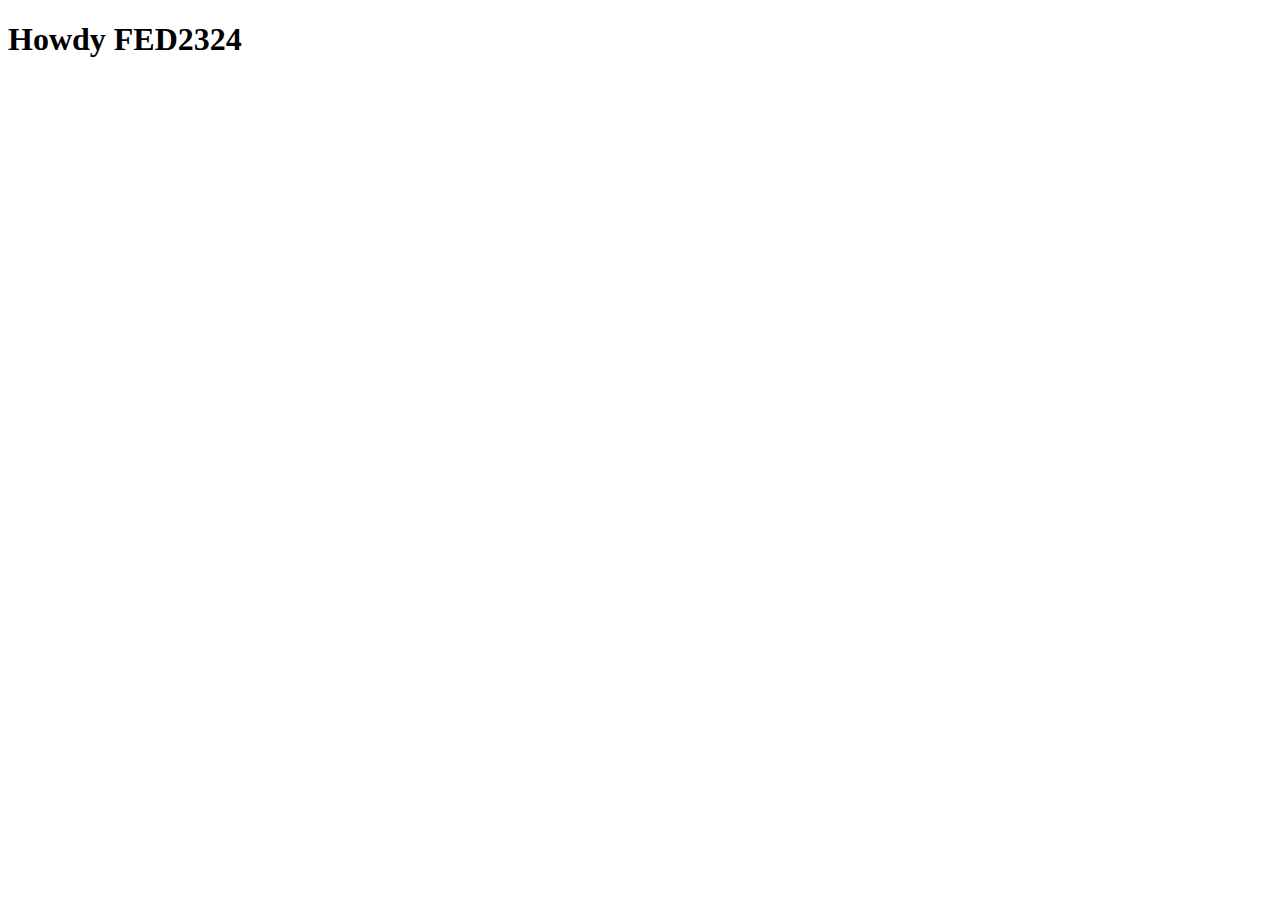
==== index.html @ 2dc7fefd "Add files via upload" ====
<!doctype html>
<html lang="nl">
	
<head>
	<meta charset="UTF-8">
	<meta name="author" content="jouw naam">
	<meta name="viewport" content="width=device-width, initial-scale=1">
	
	<title>Howdy FED2324</title>
	
	<link href="styles/style.css" rel="stylesheet">
	<link rel="icon" type="image/svg+xml" href="images/favicon.svg">
</head>

<body>
	<h1>Howdy FED2324</h1>

	<script defer src="scripts/script.js"></script>
</body>
	
</html>
---- styles/style.css ----
/**************/
/* CSS REMEDY */
/**************/
*, *::after, *::before {
  box-sizing:border-box;  
}






/*********************/
/* CUSTOM PROPERTIES */
/*********************/
:root {
	/* startje */
	--color-text:#111;
	--color-background:#eee;
}





/****************/
/* JOUW STYLING */
/****************/

/* jouw code */
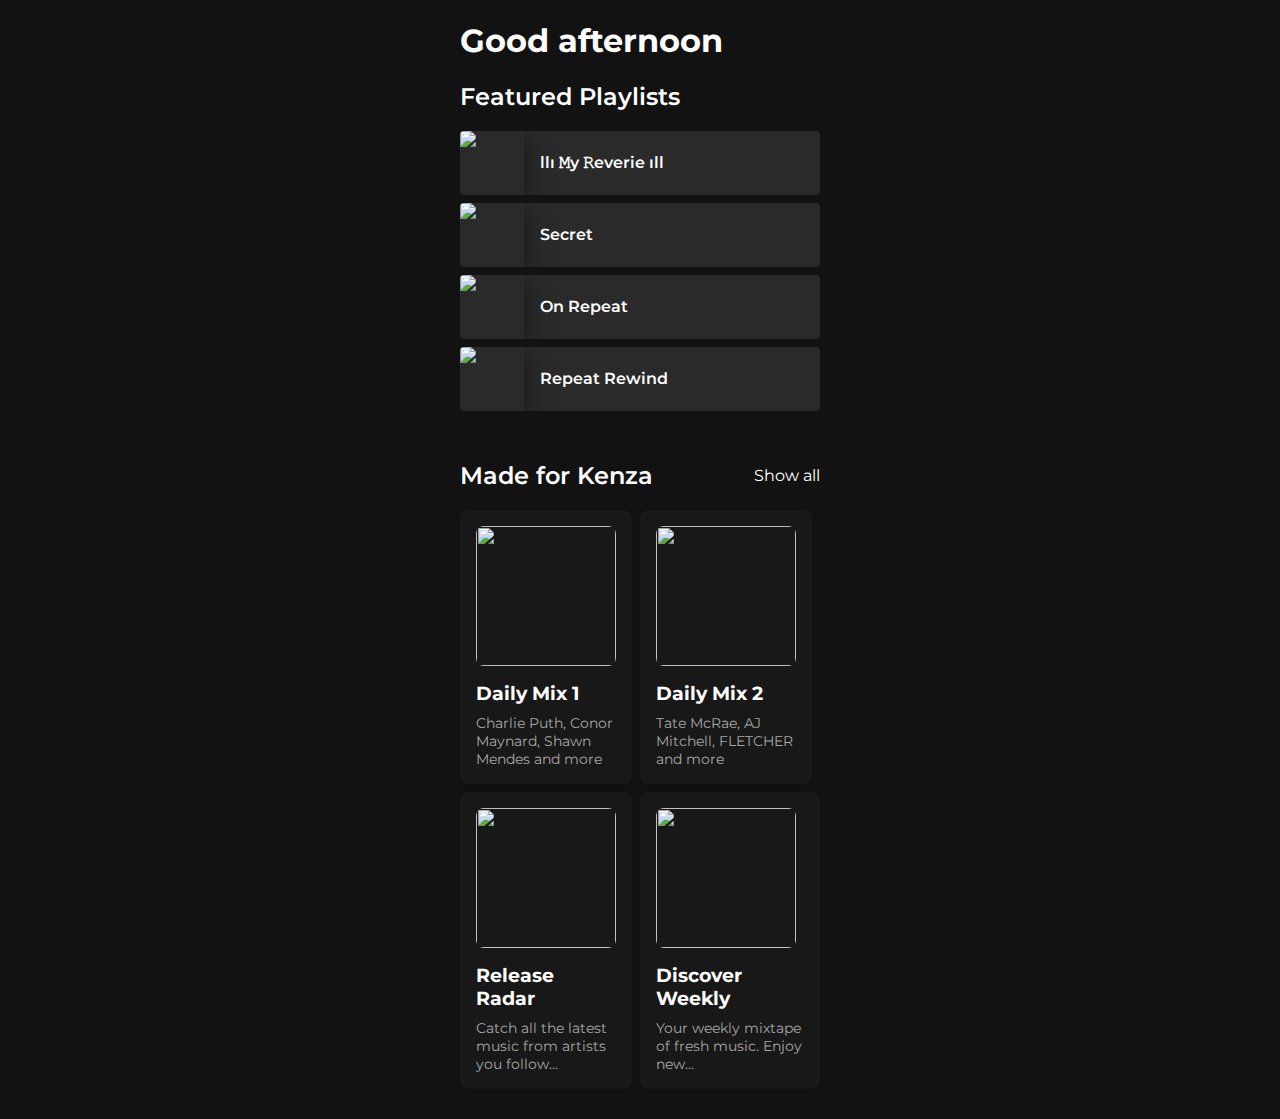
==== commit e3f506e0: "Fri 6 Oct" ====
--- a/index.html
+++ b/index.html
@@ -3,19 +3,137 @@
 	
 <head>
 	<meta charset="UTF-8">
-	<meta name="author" content="jouw naam">
+	<meta name="author" content="Kenza">
 	<meta name="viewport" content="width=device-width, initial-scale=1">
-	
-	<title>Howdy FED2324</title>
+    <link href="https://fonts.googleapis.com/css2?family=Montserrat:wght@100;200;300;400;500;600;700;800;900&display=swap" rel="stylesheet">
+	<title>FED Website</title>
 	
 	<link href="styles/style.css" rel="stylesheet">
 	<link rel="icon" type="image/svg+xml" href="images/favicon.svg">
 </head>
 
 <body>
-	<h1>Howdy FED2324</h1>
-
-	<script defer src="scripts/script.js"></script>
+	<header>
+        <h1 id="greeting"></h1>
+    </header>
+    <main>
+        <!-- Featured Playlist -->
+        <section>
+            <h2>Featured Playlists</h2>
+            <ul>
+                <li>
+                    <a href="playlist.html">
+                        <div>
+                            <img src="https://i.scdn.co/image/ab67706c0000da844e79b027635451a85fe995e9">
+                        </div>
+                    <p>llı 𝙼y 𝚁everie ıll</p>
+                    </a>
+                    <button class="play-button" type="button">
+                        <svg role="img" height="24" width="24" aria-hidden="true" viewBox="0 0 24 24" data-encore-id="icon" class="Svg-sc-ytk21e-0 haNxPq"><path d="m7.05 3.606 13.49 7.788a.7.7 0 0 1 0 1.212L7.05 20.394A.7.7 0 0 1 6 19.788V4.212a.7.7 0 0 1 1.05-.606z"></path></svg>
+                    </button>
+                </li>
+                <li>
+                    <a href="playlist.html">
+                        <div>
+                            <img src="https://i.scdn.co/image/ab67616d00001e022ff09c6958375672281b635f">
+                        </div>
+                    <p>Secret</p>
+                    </a>
+                    <button class="play-button">
+                        <svg role="img" height="24" width="24" aria-hidden="true" viewBox="0 0 24 24" data-encore-id="icon" class="Svg-sc-ytk21e-0 haNxPq"><path d="m7.05 3.606 13.49 7.788a.7.7 0 0 1 0 1.212L7.05 20.394A.7.7 0 0 1 6 19.788V4.212a.7.7 0 0 1 1.05-.606z"></path></svg>
+                    </button>
+                </li>
+                <li>
+                    <a href="playlist.html">
+                        <div>
+                            <img src="https://daily-mix.scdn.co/covers/on_repeat/PZN_On_Repeat2_DEFAULT-en.jpg">
+                        </div>
+                    <p>On Repeat</p>
+                    </a>
+                    <button class="play-button">
+                        <svg role="img" height="24" width="24" aria-hidden="true" viewBox="0 0 24 24" data-encore-id="icon" class="Svg-sc-ytk21e-0 haNxPq"><path d="m7.05 3.606 13.49 7.788a.7.7 0 0 1 0 1.212L7.05 20.394A.7.7 0 0 1 6 19.788V4.212a.7.7 0 0 1 1.05-.606z"></path></svg>
+                    </button>
+                </li>
+                <li>
+                    <a href="playlist.html">
+                        <div>
+                            <img src="https://daily-mix.scdn.co/covers/backtracks/PZN_Repeat_Rewind2_DEFAULT-en.jpg">
+                        </div>
+                    <p>Repeat Rewind</p>
+                    </a>
+                    <button class="play-button">
+                        <svg role="img" height="24" width="24" aria-hidden="true" viewBox="0 0 24 24" data-encore-id="icon" class="Svg-sc-ytk21e-0 haNxPq"><path d="m7.05 3.606 13.49 7.788a.7.7 0 0 1 0 1.212L7.05 20.394A.7.7 0 0 1 6 19.788V4.212a.7.7 0 0 1 1.05-.606z"></path></svg>
+                    </button>
+                </li>
+            </ul>
+        </section>
+        <section>
+            <div>
+                <h2><a href="playlist.html">Made for Kenza</a></h2>
+                <p><a href="playlist.html">Show all</a></p>
+            </div>
+            <div>
+                <div>
+                    <article>
+                        <img src="https://dailymix-images.scdn.co/v2/img/ab6761610000e5ebf83823555da55fd07555fbd0/1/en/default">
+                        <h3>Daily Mix 1</h3>
+                        <p>Charlie Puth, Conor Maynard, Shawn Mendes and more</p>
+                    </article>
+                </div>
+                <div>
+                    <article>
+                        <img src="https://dailymix-images.scdn.co/v2/img/ab6761610000e5eb02a20af054720884e7ed4352/2/en/default">
+                        <h3>Daily Mix 2</h3>
+                        <p>Tate McRae, AJ Mitchell, FLETCHER and more</p>
+                    </article>
+                </div>
+                <div>
+                    <article>
+                        <img src="https://newjams-images.scdn.co/image/ab67647800003f8a/dt/v3/release-radar/ab6761610000e5eb0891cdebc4c8c7bda022a8c9/en">
+                        <h3>Release Radar</h3>
+                        <p>Catch all the latest music from artists you follow...</p>
+                    </article>
+                </div>
+                <div>
+                    <article>
+                        <img src="https://newjams-images.scdn.co/image/ab676477000033ad/dt/v3/discover-weekly/47CXiABmh1uI4So64vCt_WvVjt1uNkFtWdql9SVFCTzHNoaVv94Xd_OQAGGwx6BEptgi_ICf3HytSC9neQslgnuGO8MXbZxwsDR2TAlu-7E=/OTU6ODM6NTBUNDEtMDEtMw==">
+                        <h3>Discover Weekly</h3>
+                        <p>Your weekly mixtape of fresh music. Enjoy new...</p>
+                    </article>
+                </div>
+            </div>
+        </section>
+        <section>
+            
+        </section>
+        <!-- <section>
+            <h2>Email Verification</h2>
+            <p>Enter your email address to verify your account.</p>
+            <form>
+                <label name="E-mail" type="e-mail">E-mail</label>
+                <input placeholder="E-mail">
+                <button type="submit">Verify</button>
+            </form>
+        </section> -->
+        
+    </main>
+    <footer>
+        <!-- <section>
+            <img src="https://i.scdn.co/image/ab67616d00001e022ff09c6958375672281b635f">
+        </section> -->
+        <!-- <nav>
+            <ul>
+                <li>
+                    <a href="index.html" target="_self">
+                        <svg role="img" height="24" width="24" aria-hidden="true" class="Svg-sc-ytk21e-0 haNxPq home-active-icon" viewBox="0 0 24 24" data-encore-id="icon"><path d="M13.5 1.515a3 3 0 0 0-3 0L3 5.845a2 2 0 0 0-1 1.732V21a1 1 0 0 0 1 1h6a1 1 0 0 0 1-1v-6h4v6a1 1 0 0 0 1 1h6a1 1 0 0 0 1-1V7.577a2 2 0 0 0-1-1.732l-7.5-4.33z"></path></svg>
+                        <p>Home</p>
+                    </a>
+                </li>
+                <li></li>
+                <li></li>
+            </ul>
+        </nav> -->
+    </footer>
+    <script src="scripts/script.js"></script>
 </body>
-	
 </html>
--- a/styles/style.css
+++ b/styles/style.css
@@ -2,30 +2,230 @@
 /* CSS REMEDY */
 /**************/
 *, *::after, *::before {
-  box-sizing:border-box;  
-}
-
-
-
-
-
+    box-sizing:border-box;  
+}
 
 /*********************/
 /* CUSTOM PROPERTIES */
 /*********************/
+@media (prefers-color-scheme:light) {
 :root {
 	/* startje */
-	--color-text:#111;
-	--color-background:#eee;
-}
-
-
-
-
+	--color-text:#00000;
+	--color-subtext: #b3b3b3;
+	--background-base: #ececec;
+	--color-selection-1: #2c2b2b;
+	--color-selection-2: #171717;
+    --color-green: #1ed760;
+    --featured-list: hsla(0, 0%, 60%, 0.1);
+    --featured-list-hover: hsla(0, 0%, 42%, 0.2);
+    --block-list: #e8e7e7;
+    --block-list-hover: hsla(0, 0%, 42%, 0.2);
+    --item-size: 4em;
+    --box-shadow: 0 0.5em 1.5em rgba(0,0,0,.5);
+    }
+}
+    :root {
+	/* startje */
+	--color-text:#ffff;
+	--color-subtext: #b3b3b3;
+    --description: #a7a7a7;
+	--background-base: #121212;
+	--color-selection-1: #2c2b2b;
+	--color-selection-2: #171717;
+    --color-green: #1ed760;
+    --featured-list: hsla(0,0%,100%,.1);
+    --featured-list-hover: hsla(0,0%,100%,.2);
+    --block-list: #181818;
+    --block-list-hover: #282828;
+    --item-size: 4em;
+    --box-shadow: 0 0.5em 1.5em rgba(0,0,0,.5);
+}
 
 /****************/
 /* JOUW STYLING */
 /****************/
 
-/* jouw code */
-
+body {
+	max-width: 22.5em;
+	align-content: center;
+	background-color: var(--background-base);
+    color: var(--color-text);
+    font-family: 'Montserrat', sans-serif;
+    margin: auto;
+}
+
+h1 {
+    font-size: 2em;
+    font-weight: 700;
+}
+
+h2 {
+    font-size: 1.5em;
+    font-weight: 600;
+}
+
+p {
+    font-size: 1em;
+}
+
+main {
+	display: block;
+}
+
+ul, li {
+	list-style-type: none;
+	padding: 0;
+}
+
+a {
+	text-decoration: none;
+    color: var(--color-text);
+}
+
+section {
+    margin-bottom: 1.875em;
+}
+
+.play-button {
+    border-radius: 4em;
+    height: 4em;
+    width: 4em;
+    background-color: var(--color-green);
+    border: 0 solid transparent;
+    margin-right: 1.5em;
+    visibility: hidden;
+}
+
+li:hover .play-button{
+    visibility: visible;
+}
+
+/* =========== Featured Playlists =========== */
+section:nth-of-type(1) div:nth-of-type(1) { 
+    display: flex;
+    justify-content: space-between;
+    box-shadow: var(--box-shadow);
+}
+
+section:nth-of-type(1) ul, li {
+    display: grid;
+    grid-gap: 0.5em;
+}
+
+section:nth-of-type(1) img {
+    height: auto;
+    border-radius: 0.25em 0em 0em 0.25em;
+}
+
+section:nth-of-type(1) a {
+    display: flex;
+    align-items: center;
+    overflow: hidden; /* Zorgt ervoor dat de schaduw niet buiten het kader doorloopt */
+}
+
+section:nth-of-type(1) p {
+    padding: 0em 1em;
+    font-weight: 600;
+}
+
+section:nth-of-type(1) ul:nth-of-type(1) li {
+    background-color: var(--featured-list);
+    border-radius: 0.25em;
+    height: var(--item-size);
+    transition: background-color .3s ease; /* Voor een vloeiende ease in en out transitie wanneer je hovert (en zodat het niet in 1x uit gaat wanneer je weg hovert) */
+    display: flex;
+    align-items: center;
+    justify-content: space-between;
+}
+
+section:nth-of-type(1) ul:nth-of-type(1) li:hover {
+    background-color: var(--featured-list-hover);
+}
+
+ul:nth-of-type(1) img {
+    display: block;
+    object-fit: cover;
+    width: 100%;
+}
+
+section:nth-of-type(1) div:nth-of-type(1) {
+    height: var(--item-size);
+    width: var(--item-size);
+}
+
+/* =========== Made for User List =========== */
+
+section:nth-of-type(2) div:nth-of-type(1) {
+    display: flex;
+    width: 100%;
+    justify-content: space-between;
+    align-items: center;
+}
+
+section:nth-of-type(2) div:nth-of-type(2) img {
+    height: 8.75em;
+    width: 8.75em;
+    border-radius: 0.5em;
+    margin-bottom: 1em;
+}
+
+section:nth-of-type(2) div:nth-of-type(2) {
+    display: grid;
+    gap: 0.5em;
+    grid-template-columns: 1fr 1fr;
+}
+
+section:nth-of-type(2) article h3 {
+    margin: 0;
+    padding-bottom: 0.5em;
+}
+
+section:nth-of-type(2) article p {
+    font-size: 0.875em;
+    margin: 0;
+    font-weight: 400;
+    color: var(--description, #6a6a6a);
+}
+
+section:nth-of-type(2) div:nth-of-type(2) article {
+    background-color: var(--block-list);
+    border-radius: 0.5em;
+    box-shadow: 0 0.125em 0.25em rgba(0, 0, 0, 0.1);
+    padding: 1em;
+    height: 100%;
+    transition: background-color .3s ease; /* Voor een vloeiende ease in en out transitie wanneer je hovert (en zodat het niet in 1x uit gaat wanneer je weg hovert) */
+}
+
+section:nth-of-type(2) div:nth-of-type(2) article:hover {
+    background-color: var(--block-list-hover);
+}
+
+section:nth-of-type(2) div:nth-of-type(2) div:nth-last-of-type(1) article {
+    display: flex;
+    flex-direction: column;
+}
+
+
+/* =========== Form =========== */
+
+
+/* =========== Footer =========== */
+footer {
+    position: fixed;
+    bottom: 0;
+}
+
+footer section:nth-of-type(1) {
+    width: 100%;
+    background-color: red;
+}
+
+footer section:nth-of-type(1) img {
+    width: 2.5em;
+    height: 2.5em;
+}
+
+footer nav a{
+    fill: var(--color-text);
+}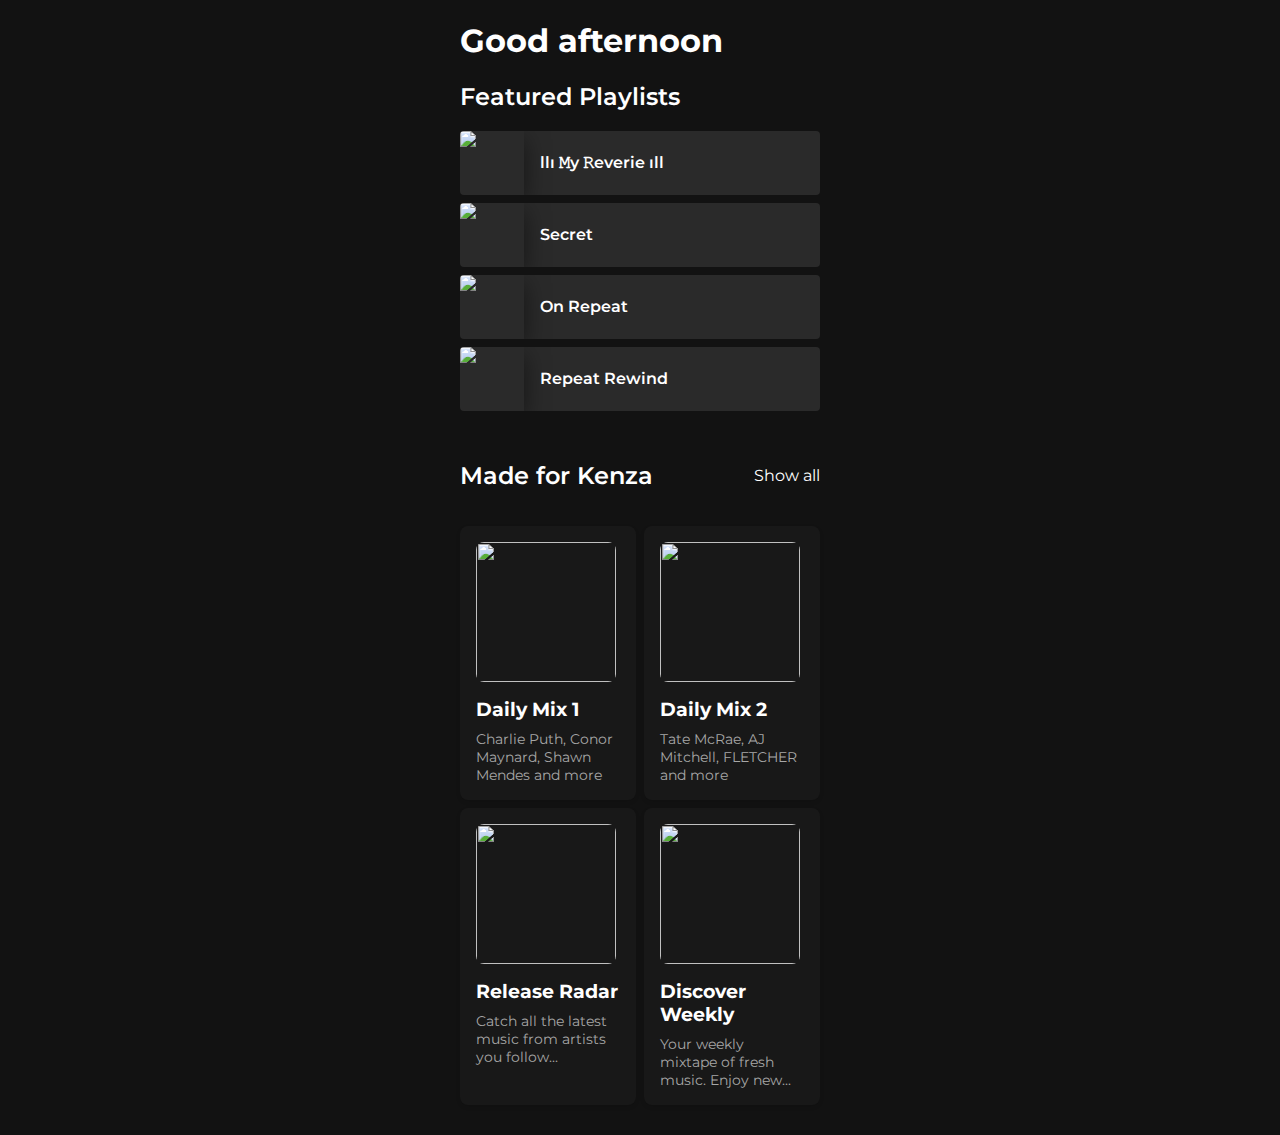
==== commit 7b025c5e: "30/10/2023" ====
--- a/index.html
+++ b/index.html
@@ -72,36 +72,36 @@
                 <h2><a href="playlist.html">Made for Kenza</a></h2>
                 <p><a href="playlist.html">Show all</a></p>
             </div>
-            <div>
-                <div>
+            <ul>
+                <li>
                     <article>
                         <img src="https://dailymix-images.scdn.co/v2/img/ab6761610000e5ebf83823555da55fd07555fbd0/1/en/default">
                         <h3>Daily Mix 1</h3>
                         <p>Charlie Puth, Conor Maynard, Shawn Mendes and more</p>
                     </article>
-                </div>
-                <div>
+                </li>
+                <li>
                     <article>
                         <img src="https://dailymix-images.scdn.co/v2/img/ab6761610000e5eb02a20af054720884e7ed4352/2/en/default">
                         <h3>Daily Mix 2</h3>
                         <p>Tate McRae, AJ Mitchell, FLETCHER and more</p>
                     </article>
-                </div>
-                <div>
+                </li>
+                <li>
                     <article>
                         <img src="https://newjams-images.scdn.co/image/ab67647800003f8a/dt/v3/release-radar/ab6761610000e5eb0891cdebc4c8c7bda022a8c9/en">
                         <h3>Release Radar</h3>
                         <p>Catch all the latest music from artists you follow...</p>
                     </article>
-                </div>
-                <div>
+                </li>
+                <li>
                     <article>
                         <img src="https://newjams-images.scdn.co/image/ab676477000033ad/dt/v3/discover-weekly/47CXiABmh1uI4So64vCt_WvVjt1uNkFtWdql9SVFCTzHNoaVv94Xd_OQAGGwx6BEptgi_ICf3HytSC9neQslgnuGO8MXbZxwsDR2TAlu-7E=/OTU6ODM6NTBUNDEtMDEtMw==">
                         <h3>Discover Weekly</h3>
                         <p>Your weekly mixtape of fresh music. Enjoy new...</p>
                     </article>
-                </div>
-            </div>
+                </li>
+            </ul>
         </section>
         <section>
             
--- a/styles/style.css
+++ b/styles/style.css
@@ -163,14 +163,14 @@
     align-items: center;
 }
 
-section:nth-of-type(2) div:nth-of-type(2) img {
+section:nth-of-type(2) ul:nth-of-type(1) img {
     height: 8.75em;
     width: 8.75em;
     border-radius: 0.5em;
     margin-bottom: 1em;
 }
 
-section:nth-of-type(2) div:nth-of-type(2) {
+section:nth-of-type(2) > ul:nth-of-type(1) {
     display: grid;
     gap: 0.5em;
     grid-template-columns: 1fr 1fr;
@@ -188,7 +188,7 @@
     color: var(--description, #6a6a6a);
 }
 
-section:nth-of-type(2) div:nth-of-type(2) article {
+section:nth-of-type(2) ul:nth-of-type(1) article {
     background-color: var(--block-list);
     border-radius: 0.5em;
     box-shadow: 0 0.125em 0.25em rgba(0, 0, 0, 0.1);
@@ -197,16 +197,15 @@
     transition: background-color .3s ease; /* Voor een vloeiende ease in en out transitie wanneer je hovert (en zodat het niet in 1x uit gaat wanneer je weg hovert) */
 }
 
-section:nth-of-type(2) div:nth-of-type(2) article:hover {
+section:nth-of-type(2) ul:nth-of-type(1) article:hover {
     background-color: var(--block-list-hover);
 }
 
-section:nth-of-type(2) div:nth-of-type(2) div:nth-last-of-type(1) article {
+/* section:nth-of-type(2) ul:nth-of-type(1) li:nth-of-type(1) article {
     display: flex;
     flex-direction: column;
 }
-
-
+ */
 /* =========== Form =========== */
 
 
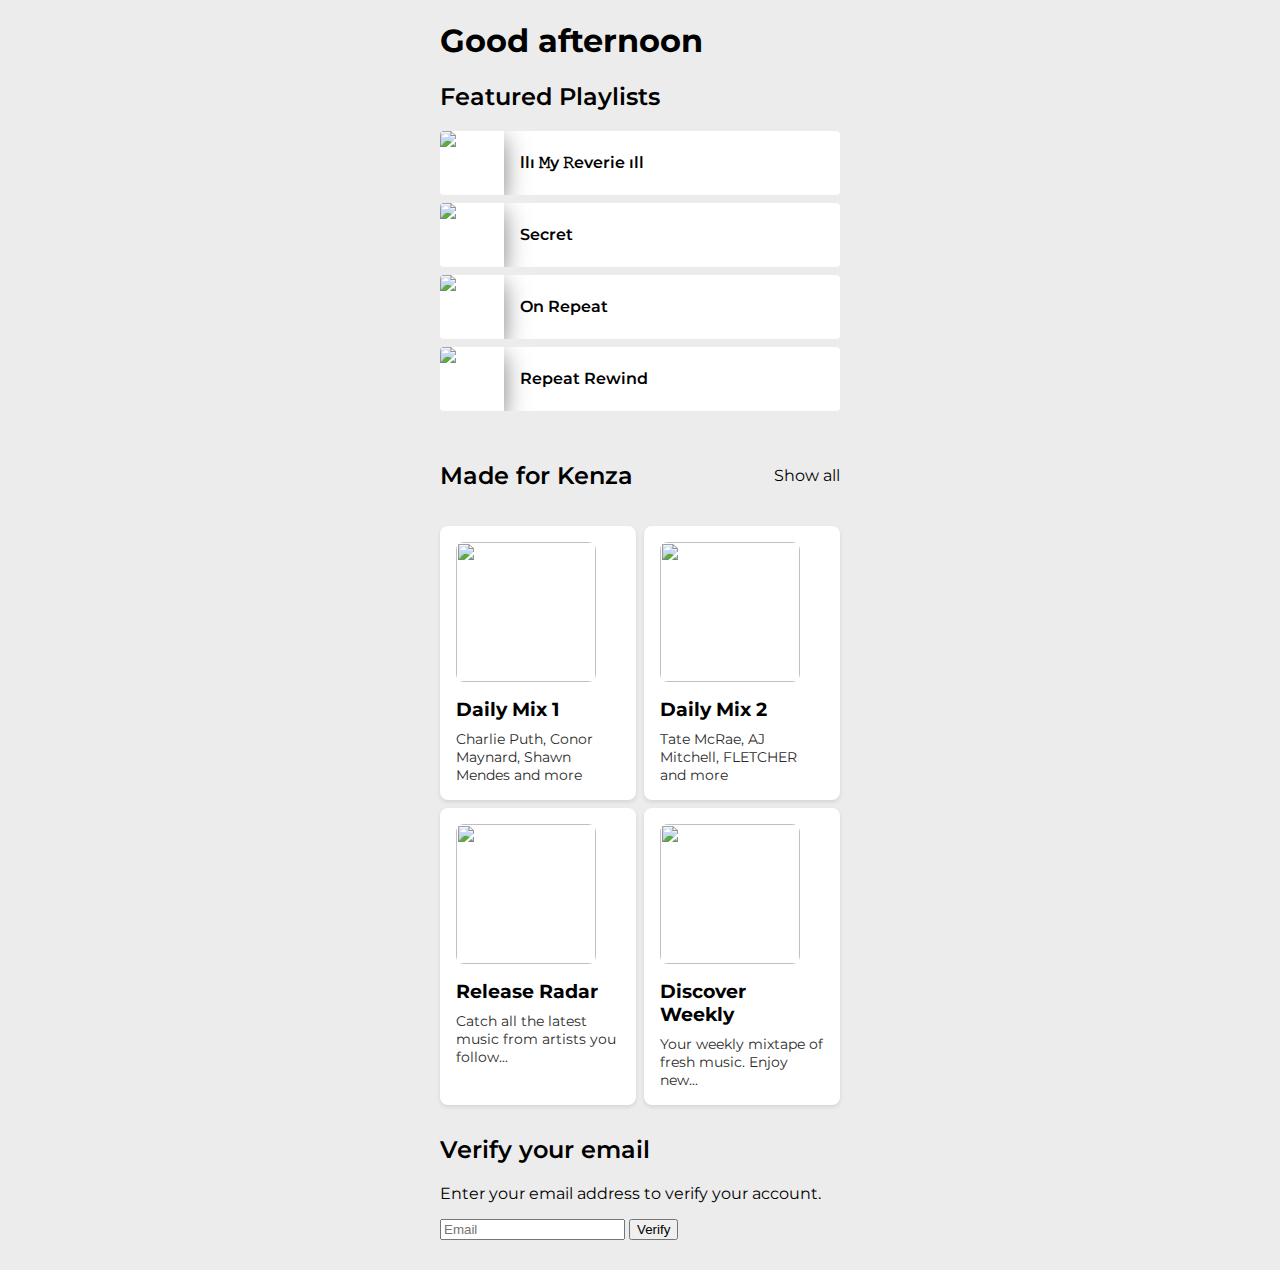
==== commit 6e3e2cb5: "04/11/2023" ====
--- a/index.html
+++ b/index.html
@@ -12,7 +12,7 @@
 	<link rel="icon" type="image/svg+xml" href="images/favicon.svg">
 </head>
 
-<body>
+<body class="home-page">
 	<header>
         <h1 id="greeting"></h1>
     </header>
@@ -22,7 +22,7 @@
             <h2>Featured Playlists</h2>
             <ul>
                 <li>
-                    <a href="playlist.html">
+                    <a href="profile.html">
                         <div>
                             <img src="https://i.scdn.co/image/ab67706c0000da844e79b027635451a85fe995e9">
                         </div>
@@ -33,7 +33,7 @@
                     </button>
                 </li>
                 <li>
-                    <a href="playlist.html">
+                    <a href="profile.html">
                         <div>
                             <img src="https://i.scdn.co/image/ab67616d00001e022ff09c6958375672281b635f">
                         </div>
@@ -44,7 +44,7 @@
                     </button>
                 </li>
                 <li>
-                    <a href="playlist.html">
+                    <a href="profile.html">
                         <div>
                             <img src="https://daily-mix.scdn.co/covers/on_repeat/PZN_On_Repeat2_DEFAULT-en.jpg">
                         </div>
@@ -55,7 +55,7 @@
                     </button>
                 </li>
                 <li>
-                    <a href="playlist.html">
+                    <a href="profile.html">
                         <div>
                             <img src="https://daily-mix.scdn.co/covers/backtracks/PZN_Repeat_Rewind2_DEFAULT-en.jpg">
                         </div>
@@ -69,53 +69,49 @@
         </section>
         <section>
             <div>
-                <h2><a href="playlist.html">Made for Kenza</a></h2>
-                <p><a href="playlist.html">Show all</a></p>
+                <h2><a href="profile.html">Made for Kenza</a></h2>
+                <p><a href="profile.html">Show all</a></p>
             </div>
             <ul>
                 <li>
-                    <article>
+                    <!-- articles verwijderen, niet nodig -->
+                    <a href="profile.html">
                         <img src="https://dailymix-images.scdn.co/v2/img/ab6761610000e5ebf83823555da55fd07555fbd0/1/en/default">
                         <h3>Daily Mix 1</h3>
                         <p>Charlie Puth, Conor Maynard, Shawn Mendes and more</p>
-                    </article>
+                    </a>
                 </li>
                 <li>
-                    <article>
+                    <a href="profile.html">
                         <img src="https://dailymix-images.scdn.co/v2/img/ab6761610000e5eb02a20af054720884e7ed4352/2/en/default">
                         <h3>Daily Mix 2</h3>
                         <p>Tate McRae, AJ Mitchell, FLETCHER and more</p>
-                    </article>
+                    </a>
                 </li>
                 <li>
-                    <article>
+                    <a href="profile.html">
                         <img src="https://newjams-images.scdn.co/image/ab67647800003f8a/dt/v3/release-radar/ab6761610000e5eb0891cdebc4c8c7bda022a8c9/en">
                         <h3>Release Radar</h3>
                         <p>Catch all the latest music from artists you follow...</p>
-                    </article>
+                    </a>
                 </li>
                 <li>
-                    <article>
+                    <a href="profile.html">
                         <img src="https://newjams-images.scdn.co/image/ab676477000033ad/dt/v3/discover-weekly/47CXiABmh1uI4So64vCt_WvVjt1uNkFtWdql9SVFCTzHNoaVv94Xd_OQAGGwx6BEptgi_ICf3HytSC9neQslgnuGO8MXbZxwsDR2TAlu-7E=/OTU6ODM6NTBUNDEtMDEtMw==">
                         <h3>Discover Weekly</h3>
                         <p>Your weekly mixtape of fresh music. Enjoy new...</p>
-                    </article>
+                    </a>
                 </li>
             </ul>
         </section>
         <section>
-            
-        </section>
-        <!-- <section>
-            <h2>Email Verification</h2>
+            <h2>Verify your email</h2>
             <p>Enter your email address to verify your account.</p>
             <form>
-                <label name="E-mail" type="e-mail">E-mail</label>
-                <input placeholder="E-mail">
+                <input placeholder="Email">
                 <button type="submit">Verify</button>
             </form>
-        </section> -->
-        
+        </section>
     </main>
     <footer>
         <!-- <section>
--- a/styles/style.css
+++ b/styles/style.css
@@ -8,24 +8,8 @@
 /*********************/
 /* CUSTOM PROPERTIES */
 /*********************/
-@media (prefers-color-scheme:light) {
+
 :root {
-	/* startje */
-	--color-text:#00000;
-	--color-subtext: #b3b3b3;
-	--background-base: #ececec;
-	--color-selection-1: #2c2b2b;
-	--color-selection-2: #171717;
-    --color-green: #1ed760;
-    --featured-list: hsla(0, 0%, 60%, 0.1);
-    --featured-list-hover: hsla(0, 0%, 42%, 0.2);
-    --block-list: #e8e7e7;
-    --block-list-hover: hsla(0, 0%, 42%, 0.2);
-    --item-size: 4em;
-    --box-shadow: 0 0.5em 1.5em rgba(0,0,0,.5);
-    }
-}
-    :root {
 	/* startje */
 	--color-text:#ffff;
 	--color-subtext: #b3b3b3;
@@ -42,12 +26,32 @@
     --box-shadow: 0 0.5em 1.5em rgba(0,0,0,.5);
 }
 
+@media (prefers-color-scheme:light) {
+:root {
+	/* Light theme */
+	--color-text:#00000;
+	--color-subtext: #b3b3b3;
+    --description: #2c2b2b;
+	--background-base: #ececec;
+	--color-selection-1: #2c2b2b;
+	--color-selection-2: #171717;
+    --color-green: #1ed760;
+    --featured-list: #ffffff;
+    --featured-list-hover: hsla(141, 76%, 48%, 0.329);
+    --block-list: #ffffff;
+    --block-list-hover: hsla(141, 91%, 59%, 0.712);
+    --item-size: 4em;
+    --box-shadow: 0 0.5em 1.5em rgba(0,0,0,.5);
+    }
+}
+
+
 /****************/
 /* JOUW STYLING */
 /****************/
 
 body {
-	max-width: 22.5em;
+	width: 25em;
 	align-content: center;
 	background-color: var(--background-base);
     color: var(--color-text);
@@ -67,6 +71,7 @@
 
 p {
     font-size: 1em;
+    position: relative;
 }
 
 main {
@@ -83,11 +88,53 @@
     color: var(--color-text);
 }
 
-section {
+/* p a::before {
+    content:"";
+    position:absolute;
+    width: 4.2em;
+    bottom: 29em;
+    
+    height:.2em;
+    
+    background-color:currentcolor;
+    border-radius:.125em;
+    
+    transform-origin:right;
+    transform:scalex(0);
+    transition:transform .3s;
+}
+
+p a:hover::before {
+    transform-origin:left;
+    transform:scalex(1);
+} */
+
+/*  */
+p a::before {
+    content: "";
+    position: absolute;
+    width: 100%;
+    height: .2em;
+    bottom: 0;
+    left: 0;
+    background-color: currentcolor;
+    border-radius: .125em;
+    transform-origin: center;
+    transform: scaleX(0);
+    transition: transform 0.3s;
+}
+
+p a:hover::before {
+    transform-origin: center;
+    transform: scaleX(1);
+}
+
+/* =========================== Home Page =========================== */
+.home-page section {
     margin-bottom: 1.875em;
 }
 
-.play-button {
+.home-page .play-button {
     border-radius: 4em;
     height: 4em;
     width: 4em;
@@ -97,39 +144,39 @@
     visibility: hidden;
 }
 
-li:hover .play-button{
+.home-page li:hover .play-button{
     visibility: visible;
 }
 
 /* =========== Featured Playlists =========== */
-section:nth-of-type(1) div:nth-of-type(1) { 
+.home-page section:nth-of-type(1) div:nth-of-type(1) { 
     display: flex;
     justify-content: space-between;
     box-shadow: var(--box-shadow);
 }
 
-section:nth-of-type(1) ul, li {
+.home-page section:nth-of-type(1) ul, li {
     display: grid;
     grid-gap: 0.5em;
 }
 
-section:nth-of-type(1) img {
+.home-page section:nth-of-type(1) img {
     height: auto;
     border-radius: 0.25em 0em 0em 0.25em;
 }
 
-section:nth-of-type(1) a {
+.home-page section:nth-of-type(1) a {
     display: flex;
     align-items: center;
     overflow: hidden; /* Zorgt ervoor dat de schaduw niet buiten het kader doorloopt */
 }
 
-section:nth-of-type(1) p {
+.home-page section:nth-of-type(1) p {
     padding: 0em 1em;
     font-weight: 600;
 }
 
-section:nth-of-type(1) ul:nth-of-type(1) li {
+.home-page section:nth-of-type(1) ul:nth-of-type(1) li {
     background-color: var(--featured-list);
     border-radius: 0.25em;
     height: var(--item-size);
@@ -139,56 +186,56 @@
     justify-content: space-between;
 }
 
-section:nth-of-type(1) ul:nth-of-type(1) li:hover {
+.home-page section:nth-of-type(1) ul:nth-of-type(1) li:hover {
     background-color: var(--featured-list-hover);
 }
 
-ul:nth-of-type(1) img {
+.home-page ul:nth-of-type(1) img {
     display: block;
     object-fit: cover;
     width: 100%;
 }
 
-section:nth-of-type(1) div:nth-of-type(1) {
+.home-page section:nth-of-type(1) div:nth-of-type(1) {
     height: var(--item-size);
     width: var(--item-size);
 }
 
 /* =========== Made for User List =========== */
 
-section:nth-of-type(2) div:nth-of-type(1) {
+.home-page section:nth-of-type(2) div:nth-of-type(1) {
     display: flex;
     width: 100%;
     justify-content: space-between;
     align-items: center;
 }
 
-section:nth-of-type(2) ul:nth-of-type(1) img {
+.home-page section:nth-of-type(2) ul:nth-of-type(1) img {
     height: 8.75em;
     width: 8.75em;
     border-radius: 0.5em;
     margin-bottom: 1em;
 }
 
-section:nth-of-type(2) > ul:nth-of-type(1) {
+.home-page section:nth-of-type(2) > ul:nth-of-type(1) {
     display: grid;
     gap: 0.5em;
     grid-template-columns: 1fr 1fr;
 }
 
-section:nth-of-type(2) article h3 {
+.home-page section:nth-of-type(2) li h3 {
     margin: 0;
     padding-bottom: 0.5em;
 }
 
-section:nth-of-type(2) article p {
+.home-page section:nth-of-type(2) li p {
     font-size: 0.875em;
     margin: 0;
     font-weight: 400;
     color: var(--description, #6a6a6a);
 }
 
-section:nth-of-type(2) ul:nth-of-type(1) article {
+.home-page section:nth-of-type(2) ul:nth-of-type(1) li {
     background-color: var(--block-list);
     border-radius: 0.5em;
     box-shadow: 0 0.125em 0.25em rgba(0, 0, 0, 0.1);
@@ -197,16 +244,95 @@
     transition: background-color .3s ease; /* Voor een vloeiende ease in en out transitie wanneer je hovert (en zodat het niet in 1x uit gaat wanneer je weg hovert) */
 }
 
-section:nth-of-type(2) ul:nth-of-type(1) article:hover {
+.home-page section:nth-of-type(2) ul:nth-of-type(1) li:hover {
     background-color: var(--block-list-hover);
 }
 
-/* section:nth-of-type(2) ul:nth-of-type(1) li:nth-of-type(1) article {
-    display: flex;
-    flex-direction: column;
-}
- */
 /* =========== Form =========== */
+
+
+
+/* =========================== Profile Page =========================== */
+
+/* =========== User Profile Header =========== */
+.profile-page section:nth-of-type(1) {
+    background-color: rgb(96, 72, 136);
+}
+
+.profile-page section:nth-of-type(1) article {
+    background: linear-gradient(transparent 0,rgba(0,0,0,.5) 100%);
+}
+
+.profile-page section:nth-of-type(1) article > div:nth-of-type(1) {
+    padding: 4.5em 1em 1em;
+}
+
+.profile-page section:nth-of-type(1) article > div:nth-of-type(1) > div:nth-of-type(1) {
+    display: flex;
+    gap:.5em;
+}
+
+.profile-page section:nth-of-type(1) img {
+    height: 9em;
+    width: 9em;
+    border-radius: 50%;
+}
+.profile-page section:nth-of-type(1) h1 {
+    font-size: 1.7em;
+    font-weight: 1000;
+    margin: 0;
+}
+
+.profile-page section:nth-of-type(1) p {
+    font-size: .9em;
+    margin-right: .25em;
+}
+
+.profile-page section:nth-of-type(1) article > div:nth-of-type(1) div:nth-of-type(2) {
+    display: flex;
+    justify-content: center;
+}
+
+/* =========== Top Artists Month =========== */
+.profile-page section:nth-of-type(2) {
+    background-color: rgb(96, 72, 136);
+}
+
+.profile-page section:nth-of-type(2) h3 {
+    font-size: .9em;
+}
+
+.profile-page section:nth-of-type(2) p {
+    font-size: .8em;
+}
+
+.profile-page section:nth-of-type(2) > div:nth-of-type(1) {
+    background: linear-gradient(rgba(0,0,0,.6) 0,var(--background-base) 100%);
+    padding: 2em .5em .5em;
+    overflow-x: hidden;
+}
+
+.profile-page section:nth-of-type(2) > div:nth-of-type(1) div:nth-of-type(1){
+    display: flex;
+    width: 100%;
+    justify-content: space-between;
+    align-items: center;
+}
+
+.profile-page section:nth-of-type(2) > div:nth-of-type(1) ul {
+    display: flex;
+    
+}
+
+.profile-page section:nth-of-type(2) > div:nth-of-type(1) ul li{
+    padding: 1em;
+}
+
+.profile-page section:nth-of-type(2) > div:nth-of-type(1) ul li img{
+    border-radius: 50%;
+    height: 7em;
+    width: 7em;
+}
 
 
 /* =========== Footer =========== */
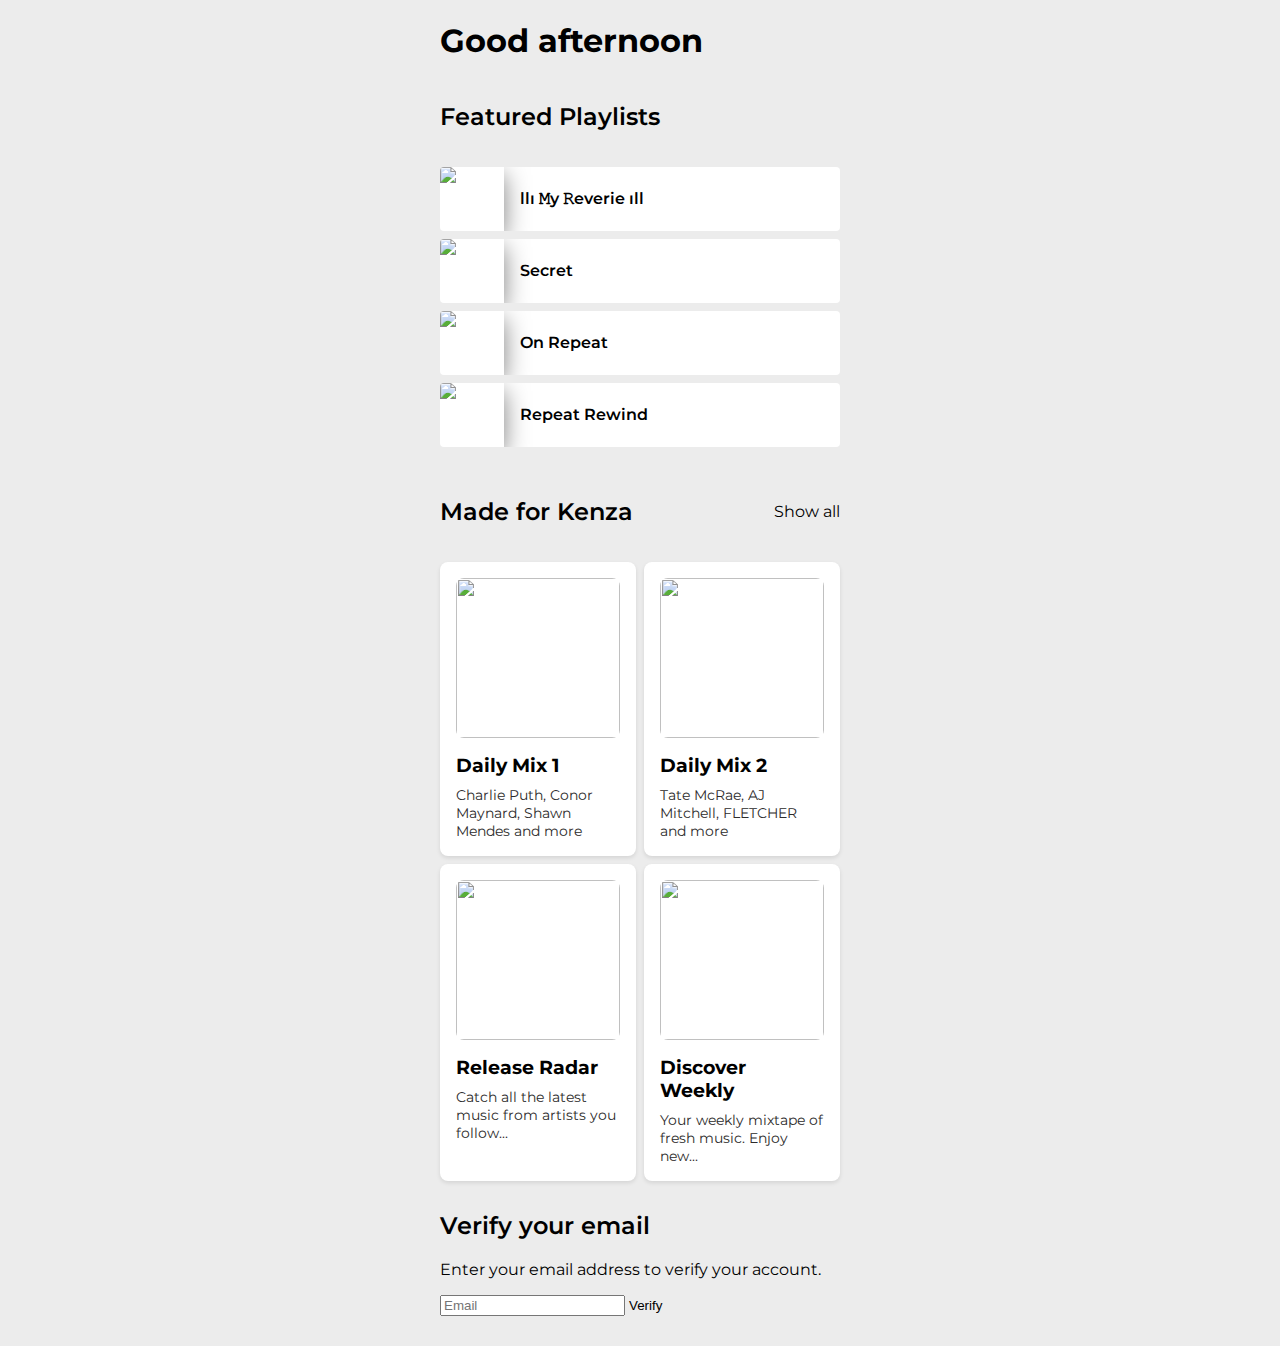
==== commit 294eb688: "Add files via upload" ====
--- a/index.html
+++ b/index.html
@@ -19,7 +19,9 @@
     <main>
         <!-- Featured Playlist -->
         <section>
-            <h2>Featured Playlists</h2>
+            <div class="section-title">
+                <h2>Featured Playlists</h2>
+            </div>
             <ul>
                 <li>
                     <a href="profile.html">
@@ -28,6 +30,7 @@
                         </div>
                     <p>llı 𝙼y 𝚁everie ıll</p>
                     </a>
+                    <!-- Make the buttons clickable and play music if you do -->
                     <button class="play-button" type="button">
                         <svg role="img" height="24" width="24" aria-hidden="true" viewBox="0 0 24 24" data-encore-id="icon" class="Svg-sc-ytk21e-0 haNxPq"><path d="m7.05 3.606 13.49 7.788a.7.7 0 0 1 0 1.212L7.05 20.394A.7.7 0 0 1 6 19.788V4.212a.7.7 0 0 1 1.05-.606z"></path></svg>
                     </button>
@@ -67,8 +70,10 @@
                 </li>
             </ul>
         </section>
+
+        <!-- Made for User -->
         <section>
-            <div>
+            <div class="section-title">
                 <h2><a href="profile.html">Made for Kenza</a></h2>
                 <p><a href="profile.html">Show all</a></p>
             </div>
--- a/styles/style.css
+++ b/styles/style.css
@@ -67,6 +67,8 @@
 h2 {
     font-size: 1.5em;
     font-weight: 600;
+    position: relative;
+
 }
 
 p {
@@ -88,33 +90,11 @@
     color: var(--color-text);
 }
 
-/* p a::before {
-    content:"";
-    position:absolute;
-    width: 4.2em;
-    bottom: 29em;
-    
-    height:.2em;
-    
-    background-color:currentcolor;
-    border-radius:.125em;
-    
-    transform-origin:right;
-    transform:scalex(0);
-    transition:transform .3s;
-}
-
-p a:hover::before {
-    transform-origin:left;
-    transform:scalex(1);
-} */
-
-/*  */
-p a::before {
+p a::before, h2::before {
     content: "";
     position: absolute;
     width: 100%;
-    height: .2em;
+    height: .15em;
     bottom: 0;
     left: 0;
     background-color: currentcolor;
@@ -124,9 +104,16 @@
     transition: transform 0.3s;
 }
 
-p a:hover::before {
+p a:hover::before, h2:hover::before {
     transform-origin: center;
     transform: scaleX(1);
+}
+
+.section-title {
+    display: flex;
+    width: 100%;
+    justify-content: space-between;
+    align-items: center;
 }
 
 /* =========================== Home Page =========================== */
@@ -149,7 +136,7 @@
 }
 
 /* =========== Featured Playlists =========== */
-.home-page section:nth-of-type(1) div:nth-of-type(1) { 
+.home-page section:nth-of-type(1) ul:nth-of-type(1) li div { 
     display: flex;
     justify-content: space-between;
     box-shadow: var(--box-shadow);
@@ -196,23 +183,17 @@
     width: 100%;
 }
 
-.home-page section:nth-of-type(1) div:nth-of-type(1) {
+/* fix dit zodat de h2 niet een te brede underline krijgt */
+.home-page section:nth-of-type(1) ul:nth-of-type(1) li div { 
     height: var(--item-size);
     width: var(--item-size);
 }
 
 /* =========== Made for User List =========== */
 
-.home-page section:nth-of-type(2) div:nth-of-type(1) {
-    display: flex;
-    width: 100%;
-    justify-content: space-between;
-    align-items: center;
-}
-
 .home-page section:nth-of-type(2) ul:nth-of-type(1) img {
-    height: 8.75em;
-    width: 8.75em;
+    height: 10em;
+    width: 100%;
     border-radius: 0.5em;
     margin-bottom: 1em;
 }
@@ -223,20 +204,10 @@
     grid-template-columns: 1fr 1fr;
 }
 
-.home-page section:nth-of-type(2) li h3 {
-    margin: 0;
-    padding-bottom: 0.5em;
-}
-
-.home-page section:nth-of-type(2) li p {
-    font-size: 0.875em;
-    margin: 0;
-    font-weight: 400;
-    color: var(--description, #6a6a6a);
-}
 
 .home-page section:nth-of-type(2) ul:nth-of-type(1) li {
     background-color: var(--block-list);
+    display: flex;
     border-radius: 0.5em;
     box-shadow: 0 0.125em 0.25em rgba(0, 0, 0, 0.1);
     padding: 1em;
@@ -244,6 +215,18 @@
     transition: background-color .3s ease; /* Voor een vloeiende ease in en out transitie wanneer je hovert (en zodat het niet in 1x uit gaat wanneer je weg hovert) */
 }
 
+.home-page section:nth-of-type(2) li h3 {
+    margin: 0 0 0.5em 0;
+}
+
+.home-page section:nth-of-type(2) li p {
+    font-size: 0.875em;
+    margin: 0;
+    text-align: left;
+    font-weight: 400;
+    color: var(--description, #6a6a6a);
+}
+
 .home-page section:nth-of-type(2) ul:nth-of-type(1) li:hover {
     background-color: var(--block-list-hover);
 }
@@ -276,6 +259,7 @@
     height: 9em;
     width: 9em;
     border-radius: 50%;
+    box-shadow: 0 4px 60px rgba(0,0,0,.5);
 }
 .profile-page section:nth-of-type(1) h1 {
     font-size: 1.7em;
@@ -299,42 +283,122 @@
 }
 
 .profile-page section:nth-of-type(2) h3 {
-    font-size: .9em;
+    font-size: .8em;
+    margin-bottom: .5em;
 }
 
 .profile-page section:nth-of-type(2) p {
-    font-size: .8em;
+    font-size: .7em;
+    margin: 0;
+    color: var(--color-subtext);
 }
 
 .profile-page section:nth-of-type(2) > div:nth-of-type(1) {
     background: linear-gradient(rgba(0,0,0,.6) 0,var(--background-base) 100%);
     padding: 2em .5em .5em;
-    overflow-x: hidden;
-}
-
-.profile-page section:nth-of-type(2) > div:nth-of-type(1) div:nth-of-type(1){
-    display: flex;
-    width: 100%;
-    justify-content: space-between;
-    align-items: center;
 }
 
 .profile-page section:nth-of-type(2) > div:nth-of-type(1) ul {
     display: flex;
-    
+    overflow-x: scroll;
+    scrollbar-width: none; /* Voor Firefox om de scrollbar te verbergen */
+    -ms-overflow-style: none; /* Voor Edge om de scrollbar te verbergen */
+}
+
+/* Scrollbar in Chrome verbergen */
+.profile-page section:nth-of-type(2) > div:nth-of-type(1) ul::-webkit-scrollbar {
+    display: none;
 }
 
 .profile-page section:nth-of-type(2) > div:nth-of-type(1) ul li{
     padding: 1em;
+    margin: 0 .5em;
+    border-radius: .5em;
+    background-color: var(--block-list);
+    transition: background-color .3s ease;
+}
+
+.profile-page section:nth-of-type(2) > div:nth-of-type(1) ul li:hover {
+    background-color: var(--block-list-hover);
 }
 
 .profile-page section:nth-of-type(2) > div:nth-of-type(1) ul li img{
     border-radius: 50%;
     height: 7em;
     width: 7em;
-}
-
-
+    box-shadow: 0 4px 60px rgba(0,0,0,.5);
+}
+
+/* =========== Top tracks this month =========== */
+.profile-page section:nth-of-type(3) li {
+    display: grid;
+    width: 100%;
+    grid-template-columns: [index] 1em [first] 4fr [var1] 2fr [last] minmax(1em,1fr);
+    border-radius: .25em;
+    border: .5em solid transparent;
+    transition: background-color .3s ease;
+    position: relative;
+}
+
+.profile-page section:nth-of-type(3) li:hover {
+    background-color: var(--block-list-hover);
+}
+/* Track number */
+.profile-page section:nth-of-type(3) li > div {
+    display: flex;
+    flex-wrap: wrap;
+    justify-content: center;
+    align-content: center;
+
+}
+
+.profile-page section:nth-of-type(3) li > div:nth-of-type(1) p {
+    font-family: Verdana, Geneva, Tahoma, sans-serif;
+    font-size: 1em;
+}
+
+.profile-page section:nth-of-type(3) li:hover > div:nth-of-type(1) p{
+    color: transparent;
+}
+
+.profile-page section:nth-of-type(3) li .play {
+    display: none;
+    position: absolute;
+    color: var(--color-text);
+    font-size: 1.5em;
+    cursor: pointer;
+    top: 0.1em;
+    left: 0.1em;
+}
+
+.profile-page section:nth-of-type(3) li:hover .play {
+    display: block;
+}
+
+
+/* Track image */
+.profile-page section:nth-of-type(3) li div:nth-of-type(2) img {
+    width: 2.25em;
+    height: 2.25em;
+    margin-right: 1em;
+}
+
+.profile-page section:nth-of-type(3) li p {
+    font-size: .7em;
+    margin: 0;
+}
+
+/* Track name */
+.profile-page section:nth-of-type(3) li div:nth-of-type(2) .song-title {
+    font-size: .8em;
+    font-weight: bold;
+}
+
+button {
+    background-color: transparent;
+    border: none;
+    padding: 0;
+}
 /* =========== Footer =========== */
 footer {
     position: fixed;
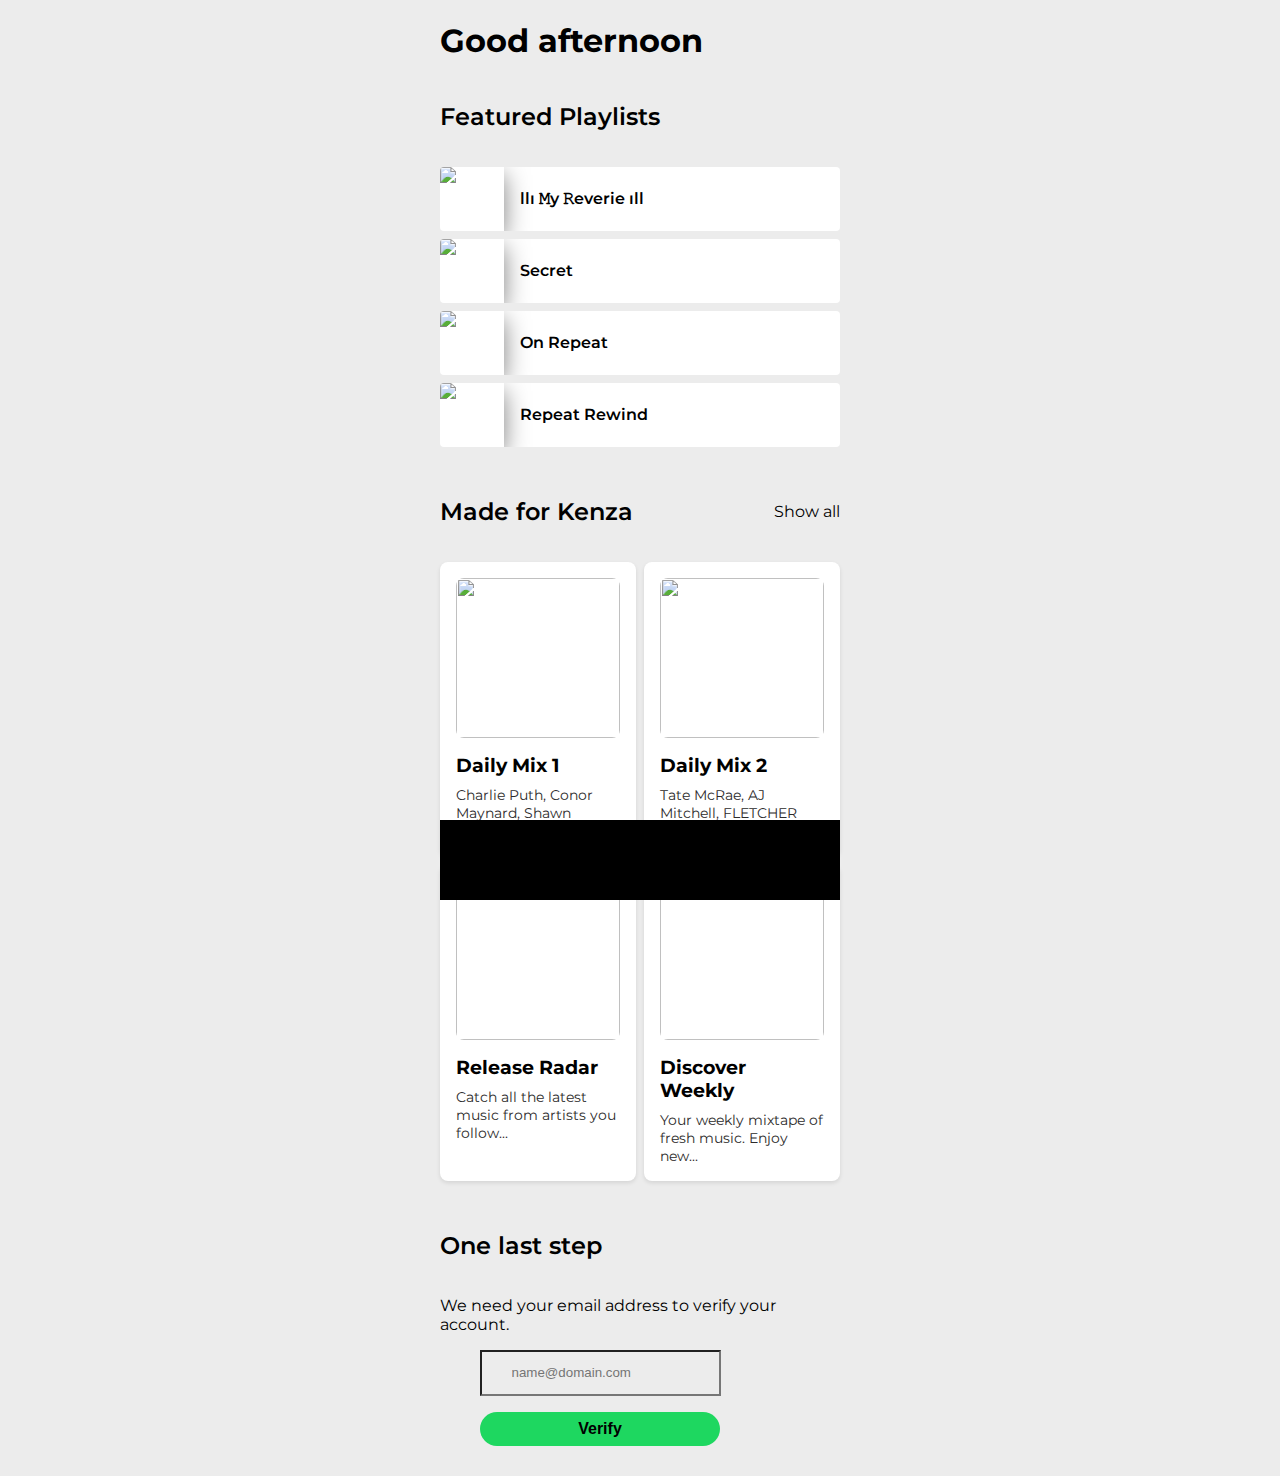
==== commit 1acca659: "Add files via upload" ====
--- a/index.html
+++ b/index.html
@@ -30,7 +30,6 @@
                         </div>
                     <p>llı 𝙼y 𝚁everie ıll</p>
                     </a>
-                    <!-- Make the buttons clickable and play music if you do -->
                     <button class="play-button" type="button">
                         <svg role="img" height="24" width="24" aria-hidden="true" viewBox="0 0 24 24" data-encore-id="icon" class="Svg-sc-ytk21e-0 haNxPq"><path d="m7.05 3.606 13.49 7.788a.7.7 0 0 1 0 1.212L7.05 20.394A.7.7 0 0 1 6 19.788V4.212a.7.7 0 0 1 1.05-.606z"></path></svg>
                     </button>
@@ -110,19 +109,26 @@
             </ul>
         </section>
         <section>
-            <h2>Verify your email</h2>
-            <p>Enter your email address to verify your account.</p>
+            <div class="section-title">
+                <h2>One last step</h2>
+            </div>
+            <p>We need your email address to verify your account.</p>
             <form>
-                <input placeholder="Email">
+                <label for="email"></label>
+                <input placeholder="name@domain.com">
                 <button type="submit">Verify</button>
             </form>
         </section>
     </main>
     <footer>
+        <audio id="audioPlayer">
+            <source src="song.mp3" type="audio/mpeg">
+        </audio>
+        
         <!-- <section>
             <img src="https://i.scdn.co/image/ab67616d00001e022ff09c6958375672281b635f">
         </section> -->
-        <!-- <nav>
+        <nav>
             <ul>
                 <li>
                     <a href="index.html" target="_self">
@@ -130,10 +136,19 @@
                         <p>Home</p>
                     </a>
                 </li>
-                <li></li>
-                <li></li>
+                    <a href="index.html" target="_self">
+                        <svg data-encore-id="icon" role="img" aria-hidden="true" viewBox="0 0 24 24" class="Svg-sc-ytk21e-0 iYxpxA"><path d="M10.533 1.279c-5.18 0-9.407 4.14-9.407 9.279s4.226 9.279 9.407 9.279c2.234 0 4.29-.77 5.907-2.058l4.353 4.353a1 1 0 1 0 1.414-1.414l-4.344-4.344a9.157 9.157 0 0 0 2.077-5.816c0-5.14-4.226-9.28-9.407-9.28zm-7.407 9.279c0-4.006 3.302-7.28 7.407-7.28s7.407 3.274 7.407 7.28-3.302 7.279-7.407 7.279-7.407-3.273-7.407-7.28z"></path></svg>
+                        <p>Search</p>
+                    </a>
+                </li>
+                <li>
+                    <a href="index.html" target="_self">
+                        <svg data-encore-id="icon" role="img" aria-hidden="true" viewBox="0 0 24 24" class="Svg-sc-ytk21e-0 iYxpxA"><path d="M14.5 2.134a1 1 0 0 1 1 0l6 3.464a1 1 0 0 1 .5.866V21a1 1 0 0 1-1 1h-6a1 1 0 0 1-1-1V3a1 1 0 0 1 .5-.866zM16 4.732V20h4V7.041l-4-2.309zM3 22a1 1 0 0 1-1-1V3a1 1 0 0 1 2 0v18a1 1 0 0 1-1 1zm6 0a1 1 0 0 1-1-1V3a1 1 0 0 1 2 0v18a1 1 0 0 1-1 1z"></path></svg>
+                        <p>Library</p>
+                    </a>
+                </li>
             </ul>
-        </nav> -->
+        </nav>
     </footer>
     <script src="scripts/script.js"></script>
 </body>
--- a/styles/style.css
+++ b/styles/style.css
@@ -10,7 +10,6 @@
 /*********************/
 
 :root {
-	/* startje */
 	--color-text:#ffff;
 	--color-subtext: #b3b3b3;
     --description: #a7a7a7;
@@ -24,6 +23,9 @@
     --block-list-hover: #282828;
     --item-size: 4em;
     --box-shadow: 0 0.5em 1.5em rgba(0,0,0,.5);
+    --profile-color: rgb(96, 72, 136); 
+    --profile-shadow-1: linear-gradient(transparent 0,rgba(0,0,0,.5) 100%);
+    --profile-shadow-2: rgba(0,0,0,.6);
 }
 
 @media (prefers-color-scheme:light) {
@@ -42,6 +44,9 @@
     --block-list-hover: hsla(141, 91%, 59%, 0.712);
     --item-size: 4em;
     --box-shadow: 0 0.5em 1.5em rgba(0,0,0,.5);
+    --profile-color: rgb(72, 136, 106);
+    --profile-shadow-1: linear-gradient(transparent 0,#ada 100%);
+    --profile-shadow-2: #78a778;
     }
 }
 
@@ -116,6 +121,10 @@
     align-items: center;
 }
 
+.play-button {
+    cursor: pointer;
+}
+
 /* =========================== Home Page =========================== */
 .home-page section {
     margin-bottom: 1.875em;
@@ -233,17 +242,47 @@
 
 /* =========== Form =========== */
 
+.home-page form {
+    display: flex;
+    flex-direction: column;
+    align-items: center;
+    align-content: center;
+    flex-wrap: wrap;
+    width: 20em;
+}
+
+.home-page input {
+    background-color: var(--background-base);
+    padding: 1em 2.25em;
+    outline: 2px solid transparent;
+    transition: color .3s ease;
+}
+
+input:focus, input:hover {
+    outline: 2px solid var(--color-text);
+}
+
+.home-page form > button {
+    background-color: var(--color-green);
+    font-size: 1em;
+    font-weight: bold;
+    margin-top: 1em;
+    padding: .5em 2em;
+    border-radius: 5em;
+    width: 15em;
+    cursor: pointer;
+}
 
 
 /* =========================== Profile Page =========================== */
 
 /* =========== User Profile Header =========== */
 .profile-page section:nth-of-type(1) {
-    background-color: rgb(96, 72, 136);
+    background-color: var(--profile-color);
 }
 
 .profile-page section:nth-of-type(1) article {
-    background: linear-gradient(transparent 0,rgba(0,0,0,.5) 100%);
+    background: var(--profile-shadow-1);
 }
 
 .profile-page section:nth-of-type(1) article > div:nth-of-type(1) {
@@ -279,7 +318,7 @@
 
 /* =========== Top Artists Month =========== */
 .profile-page section:nth-of-type(2) {
-    background-color: rgb(96, 72, 136);
+    background-color: var(--profile-color);
 }
 
 .profile-page section:nth-of-type(2) h3 {
@@ -287,14 +326,14 @@
     margin-bottom: .5em;
 }
 
-.profile-page section:nth-of-type(2) p {
+.profile-page section:nth-of-type(2) ul p {
     font-size: .7em;
     margin: 0;
     color: var(--color-subtext);
 }
 
 .profile-page section:nth-of-type(2) > div:nth-of-type(1) {
-    background: linear-gradient(rgba(0,0,0,.6) 0,var(--background-base) 100%);
+    background: linear-gradient(var(--profile-shadow-2) 0,var(--background-base) 100%);
     padding: 2em .5em .5em;
 }
 
@@ -347,7 +386,6 @@
 .profile-page section:nth-of-type(3) li > div {
     display: flex;
     flex-wrap: wrap;
-    justify-content: center;
     align-content: center;
 
 }
@@ -357,7 +395,7 @@
     font-size: 1em;
 }
 
-.profile-page section:nth-of-type(3) li:hover > div:nth-of-type(1) p{
+.profile-page section:nth-of-type(3) li:hover > div:nth-of-type(1) p {
     color: transparent;
 }
 
@@ -365,10 +403,9 @@
     display: none;
     position: absolute;
     color: var(--color-text);
-    font-size: 1.5em;
+    font-size: 1.25em;
     cursor: pointer;
-    top: 0.1em;
-    left: 0.1em;
+    top: 0.3em;
 }
 
 .profile-page section:nth-of-type(3) li:hover .play {
@@ -399,22 +436,102 @@
     border: none;
     padding: 0;
 }
+
+
+/* =========== Public Playlists =========== */
+.profile-page section:nth-of-type(4) h3 {
+    font-size: .8em;
+    margin-bottom: .5em;
+}
+
+.profile-page section:nth-of-type(4) ul p {
+    font-size: .7em;
+    margin: 0;
+    color: var(--color-subtext);
+}
+
+.profile-page section:nth-of-type(4) > div:nth-of-type(1) {
+    padding: 2em .5em .5em;
+}
+
+.profile-page section:nth-of-type(4) > div:nth-of-type(1) ul {
+    display: flex;
+    overflow-x: scroll;
+    scrollbar-width: none; /* Voor Firefox om de scrollbar te verbergen */
+    -ms-overflow-style: none; /* Voor Edge om de scrollbar te verbergen */
+}
+
+/* Scrollbar in Chrome verbergen */
+.profile-page section:nth-of-type(4) > div:nth-of-type(1) ul::-webkit-scrollbar {
+    display: none;
+}
+
+.profile-page section:nth-of-type(4) > div:nth-of-type(1) ul li{
+    padding: 1em;
+    margin: 0 .5em;
+    border-radius: .5em;
+    background-color: var(--block-list);
+    transition: background-color .3s ease;
+}
+
+.profile-page section:nth-of-type(4) > div:nth-of-type(1) ul li:hover {
+    background-color: var(--block-list-hover);
+}
+
+.profile-page section:nth-of-type(4) > div:nth-of-type(1) ul li img{
+    border-radius: .3em;
+    height: 7em;
+    width: 7em;
+}
+
 /* =========== Footer =========== */
 footer {
     position: fixed;
     bottom: 0;
-}
-
-footer section:nth-of-type(1) {
-    width: 100%;
-    background-color: red;
-}
-
-footer section:nth-of-type(1) img {
-    width: 2.5em;
-    height: 2.5em;
+    width: 25em;
+    height: 5em;
+    background-color: black;
+}
+
+footer svg {
+    width: 2em;
+    height: 2em;
+}
+
+footer p{
+    margin: 0 1em 0 0;
 }
 
 footer nav a{
     fill: var(--color-text);
+}
+
+nav ul {
+    display: flex;
+    justify-content: space-around;
+}
+
+@keyframes fadeInOut {
+    0% {
+        opacity: 0;
+    }
+    50% {
+        opacity: 1;
+    }
+    100% {
+        opacity: 0;
+    }
+}
+
+.fade-in-out {
+    animation: fadeInOut 3s ease-in-out;
+}
+
+footer nav ul li a {
+    transition: transform 0.3s ease;
+}
+
+footer nav ul li a:hover {
+    transform: scale(1.1); 
+    transform: rotate(10deg);
 }